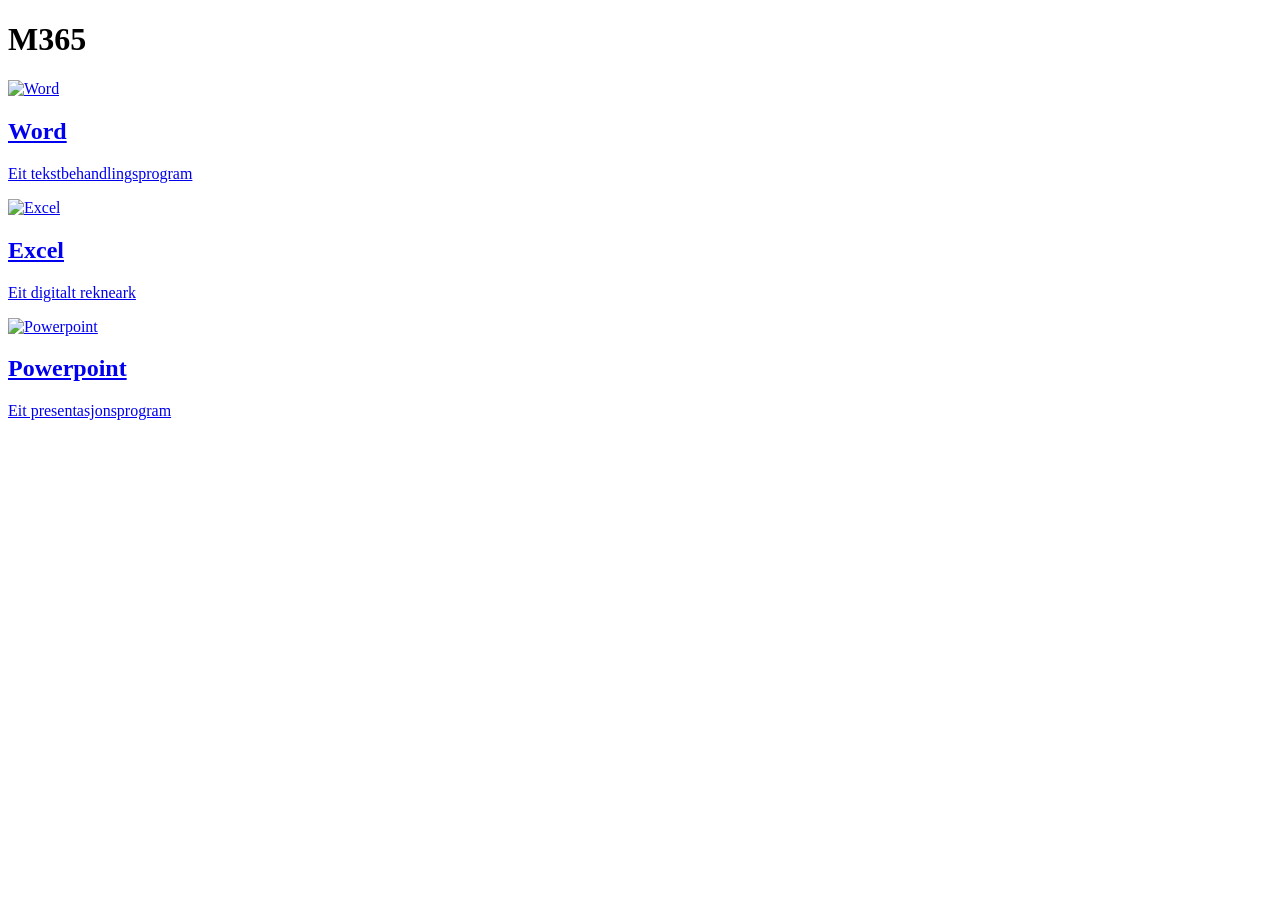
==== index.html @ 9ed684e0 "Add initial index.html file with content" ====
<!DOCTYPE html>
<html lang="no">
<head>
    <meta charset="UTF-8">
    <title>M365</title>
    <link rel="stylesheet" href="style.css">
</head>
<body>

<div class="wrapper">

    <h1 class="h1-main">M365</h1>

    <div class="bilde-container">

        <a href="Undersider/word.html" class="app-kort">

            <img src="Bilder/word.png" alt="Word">
            <h2>Word</h2>
            <p>Eit tekstbehandlingsprogram</p>

        </a>

        <a href="Undersider/excel.html" class="app-kort">

            <img src="Bilder/excel.png" alt="Excel">
            <h2>Excel</h2>
            <p>Eit digitalt rekneark</p>

        </a>

        <a href="Undersider/powerpoint.html" class="app-kort">

            <img src="Bilder/powerpoint.png" alt="Powerpoint">
            <h2>Powerpoint</h2>
            <p>Eit presentasjonsprogram</p>

        </a>

    </div>

</div>
</body>
</html>
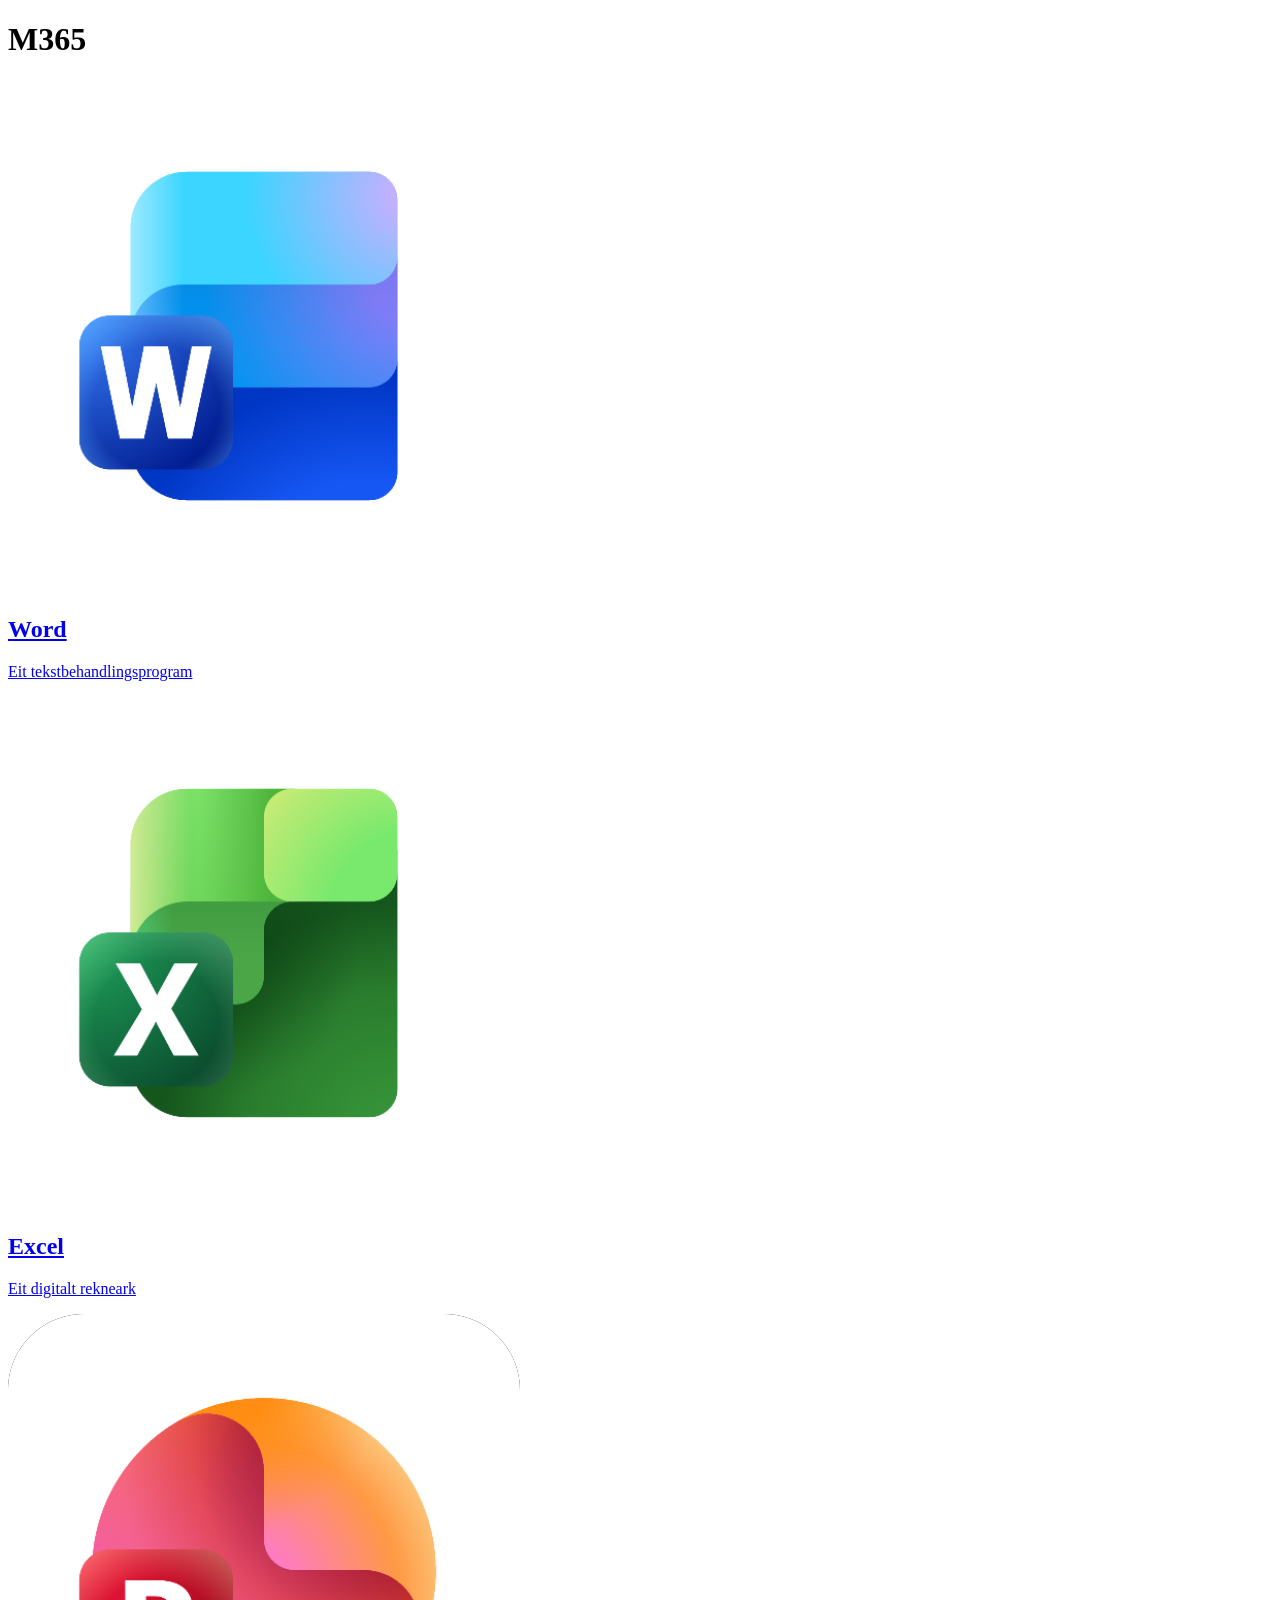
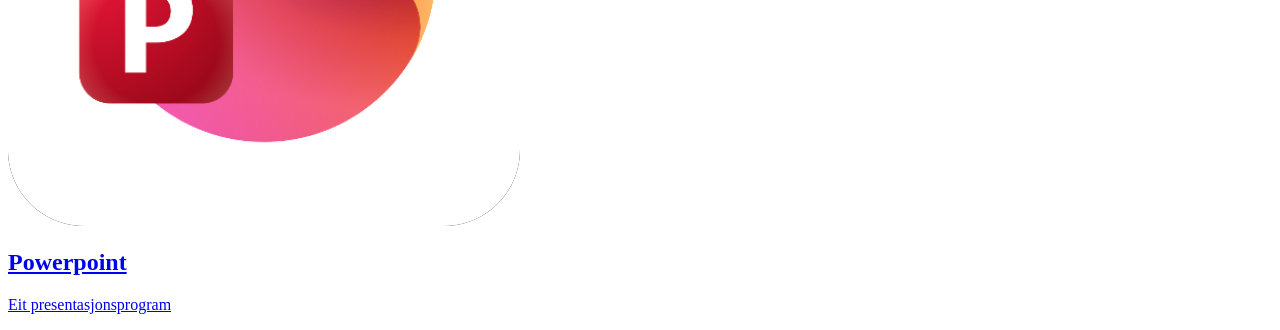
==== commit 9a4bea1d: "Update stylesheet link to include versioning" ====
--- a/index.html
+++ b/index.html
@@ -3,7 +3,7 @@
 <head>
     <meta charset="UTF-8">
     <title>M365</title>
-    <link rel="stylesheet" href="style.css">
+   <link rel="stylesheet" href="/M365/style.css?v=3">
 </head>
 <body>
 
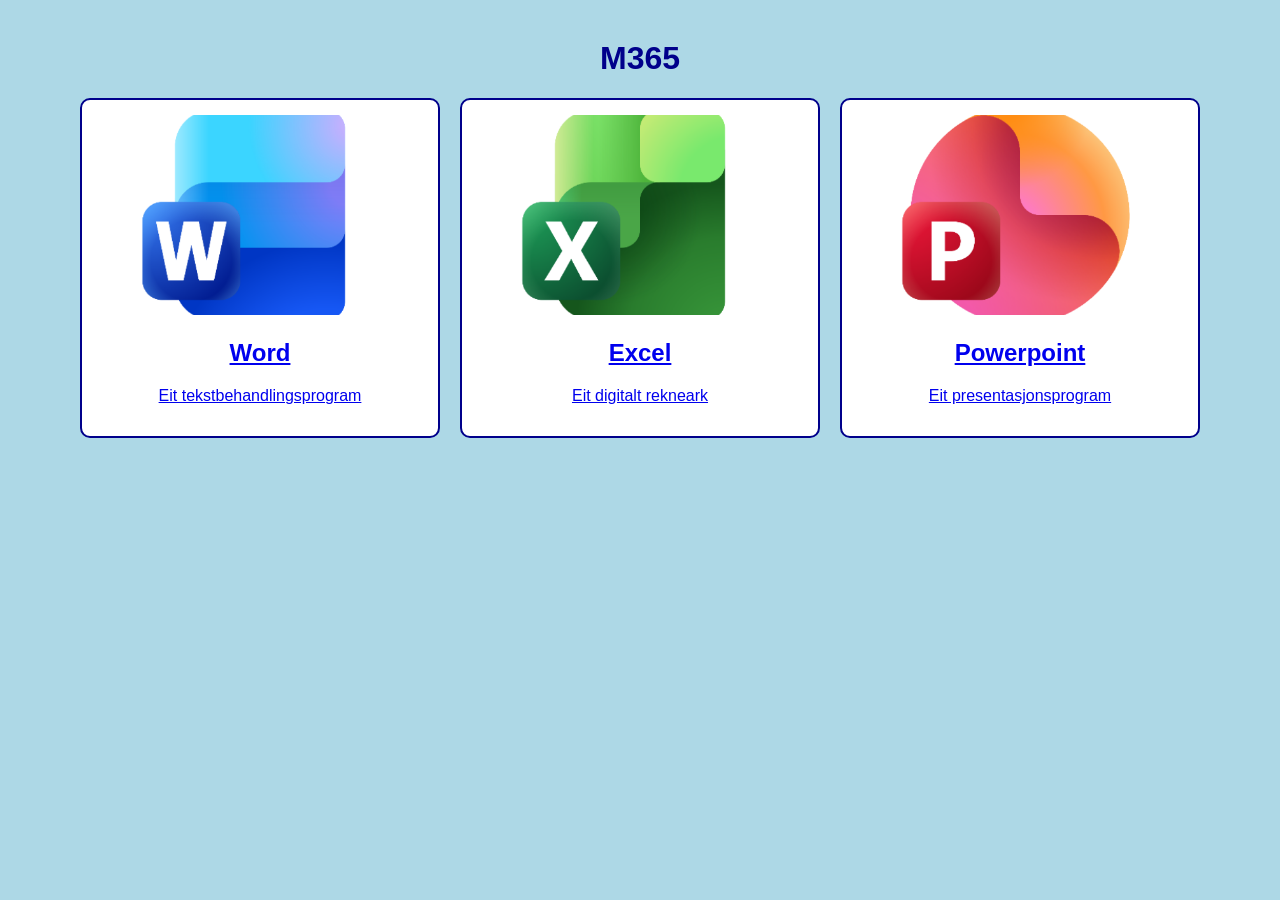
==== commit dab786a9: "Update index.html" ====
--- a/index.html
+++ b/index.html
@@ -3,7 +3,7 @@
 <head>
     <meta charset="UTF-8">
     <title>M365</title>
-   <link rel="stylesheet" href="/M365/style.css?v=3">
+    <link rel="stylesheet" href="../style.css">
 </head>
 <body>
 
--- a/style.css
+++ b/style.css
@@ -0,0 +1,55 @@
+body {
+    background-color: lightblue;
+    font-family: Arial, Helvetica, sans-serif;
+    margin: 40px;
+}
+
+h1 {
+    color: darkblue;
+    text-align: center;
+}
+
+.bilde-container {
+    display: Flex;
+    flex-direction: row;
+    justify-content: center;
+    gap: 20px;
+}
+
+.app-kort {
+    width: 30%;
+    background-color: white;
+    border: 2px solid darkblue;
+    border-radius: 10px;
+    padding: 15px;
+    text-align: center;
+    box-sizing: border-box;
+}
+
+.app-kort img {
+    width: 100%;
+    height: 200px;
+    object-fit: cover;
+    border-radius: 5px;
+}
+
+.app-side {
+    max-width: 800px;
+    margin: 40px auto;
+    background-color: white;
+    padding: 30px;
+    border-radius: 15px;
+    text-align: center;
+}
+
+.app-side img {
+    width: 100%;
+    max-height: 450px;
+    object-fit: cover;
+    border-radius: 10px;
+}
+
+.app-side p {
+    text-align: left;
+    line-height: 1.6;
+}
